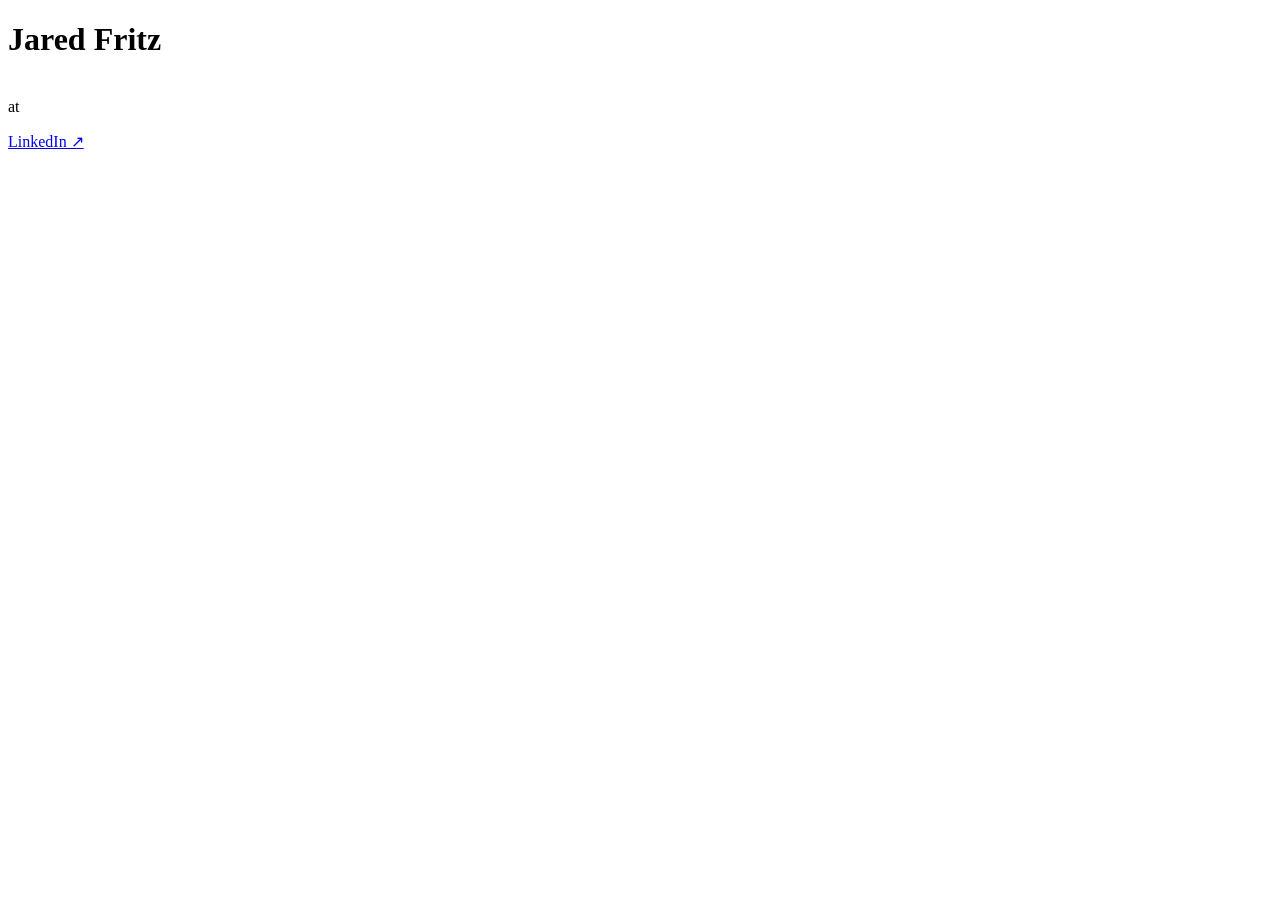
==== index.html @ 1a6c1596 "Add files via upload" ====
<!doctype html>
<html lang="en"><head><meta charset="utf-8"><meta name="viewport" content="width=device-width,initial-scale=1"><meta name="theme-color" content="#ffffff"><title>Jared Fritz</title><meta name="description" content="Jared Fritz — connect and keep in touch."><link rel="stylesheet" href="assets/site.css"><script defer src="assets/home.js"></script></head>
<body class="home-page"><main class="home-main"><h1 class="home-name" id="home-name">Jared Fritz</h1><p class="home-role"><span id="home-title"></span><br>at <a id="home-org" href="https://quill.org"></a></p><nav class="home-links" id="home-links" aria-label="Personal links"><a id="home-linkedin" href="https://www.linkedin.com/in/jaredfritz">LinkedIn ↗</a></nav></main></body></html>
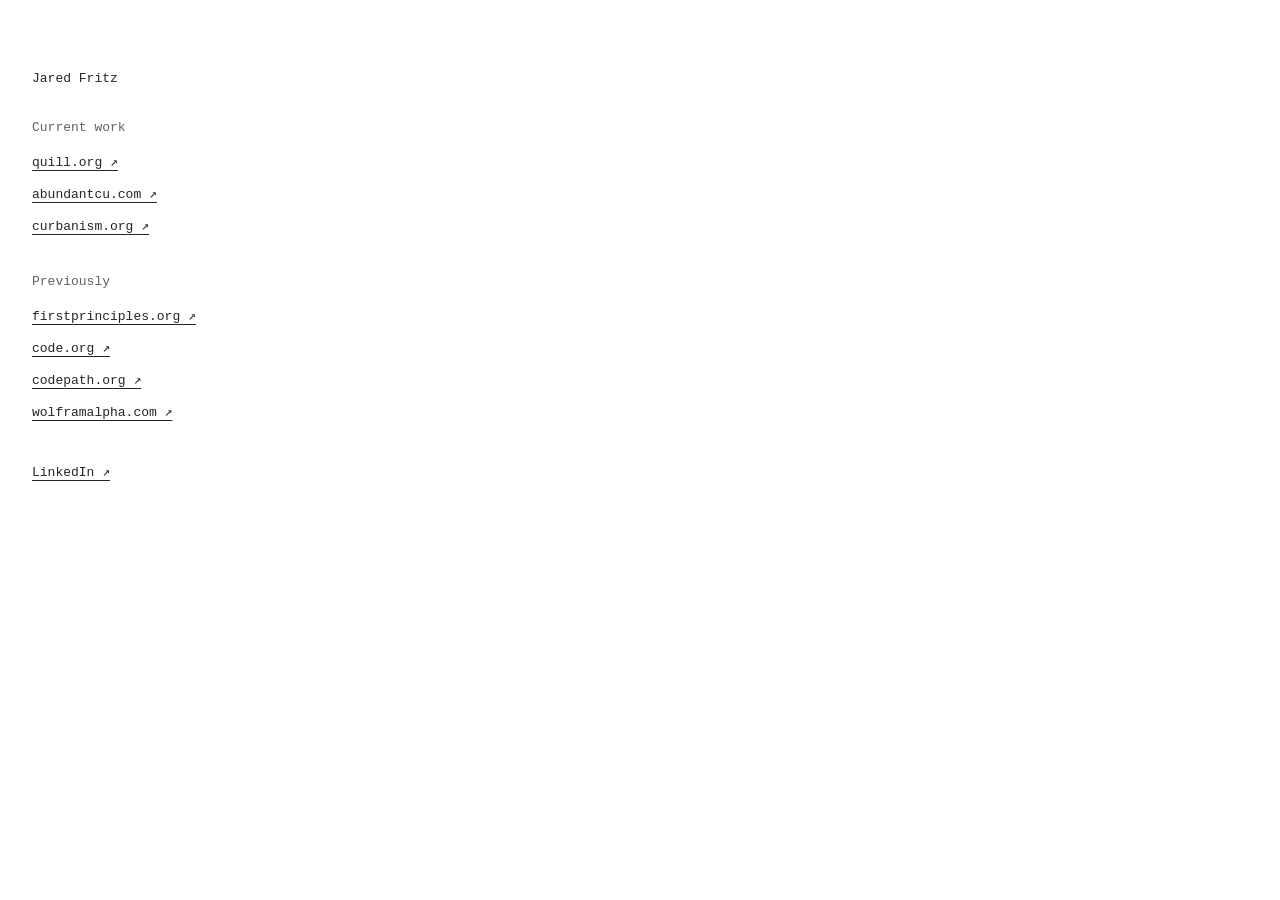
==== commit 783c6b44: "Add files via upload" ====
--- a/index.html
+++ b/index.html
@@ -1,3 +1,38 @@
 <!doctype html>
-<html lang="en"><head><meta charset="utf-8"><meta name="viewport" content="width=device-width,initial-scale=1"><meta name="theme-color" content="#ffffff"><title>Jared Fritz</title><meta name="description" content="Jared Fritz — connect and keep in touch."><link rel="stylesheet" href="assets/site.css"><script defer src="assets/home.js"></script></head>
-<body class="home-page"><main class="home-main"><h1 class="home-name" id="home-name">Jared Fritz</h1><p class="home-role"><span id="home-title"></span><br>at <a id="home-org" href="https://quill.org"></a></p><nav class="home-links" id="home-links" aria-label="Personal links"><a id="home-linkedin" href="https://www.linkedin.com/in/jaredfritz">LinkedIn ↗</a></nav></main></body></html>
+<html lang="en">
+<head>
+<meta charset="utf-8"><meta name="viewport" content="width=device-width,initial-scale=1"><meta name="theme-color" content="#ffffff">
+<title>Jared Fritz</title><meta name="description" content="Jared Fritz — current work and previous organizations.">
+<link rel="stylesheet" href="assets/site.css">
+<style>
+.home-name{margin-bottom:28px}
+.work-group{margin:0 0 28px}
+.work-group h2{font:inherit;margin:0 0 8px;color:#626262}
+</style>
+</head>
+<body class="home-page">
+<main class="home-main">
+<h1 class="home-name">Jared Fritz</h1>
+<section class="work-group" aria-label="Current work">
+<h2>Current work</h2>
+<nav class="home-links" aria-label="Current work links">
+<a href="https://quill.org">quill.org ↗</a>
+<a href="https://abundantcu.com">abundantcu.com ↗</a>
+<a href="https://curbanism.org">curbanism.org ↗</a>
+</nav>
+</section>
+<section class="work-group" aria-label="Previously">
+<h2>Previously</h2>
+<nav class="home-links" aria-label="Previously links">
+<a href="https://firstprinciples.org">firstprinciples.org ↗</a>
+<a href="https://code.org">code.org ↗</a>
+<a href="https://codepath.org">codepath.org ↗</a>
+<a href="https://wolframalpha.com">wolframalpha.com ↗</a>
+</nav>
+</section>
+<nav class="home-links" aria-label="Personal links">
+<a href="https://www.linkedin.com/in/jaredfritz">LinkedIn ↗</a>
+</nav>
+</main>
+</body>
+</html>
--- a/assets/site.css
+++ b/assets/site.css
@@ -0,0 +1,32 @@
+:root{color-scheme:light;--jf-ink:#233128;--jf-muted:#626b64;--jf-paper:#fffef9;--jf-page:#f3f4ef;--jf-cover:#327d6b;--jf-line:#e7e9e2;--jf-soft:#eef0e6;--jf-accent:#28735f}*{box-sizing:border-box}body{margin:0;color:var(--jf-ink);font:16px/1.5 -apple-system,BlinkMacSystemFont,"Segoe UI",sans-serif;background:var(--jf-page)}a{color:inherit;text-decoration:none}a:focus-visible,button:focus-visible{outline:3px solid #657642;outline-offset:4px}button,a{-webkit-tap-highlight-color:transparent}button{font:inherit}button:disabled{opacity:.5;cursor:not-allowed}[hidden]{display:none!important}.contact-card{max-width:440px;margin:0 auto;background:var(--jf-paper);min-height:100svh;overflow:hidden}.cover{position:relative;aspect-ratio:2/1;height:auto;background:var(--jf-cover);display:grid;place-items:center;color:#45513e;overflow:hidden}.cover img{position:absolute;inset:0;height:100%;width:100%;object-fit:cover}.cover-placeholder{font:12px ui-monospace,SFMono-Regular,Consolas,monospace;letter-spacing:.03em}.card-body{padding:0 26px 24px}.identity-top{display:flex;justify-content:space-between;align-items:flex-end;position:relative;margin-top:-50px;margin-bottom:18px;gap:20px}.portrait{width:104px;height:104px;flex-shrink:0;border:5px solid var(--jf-paper);border-radius:50%;background:var(--jf-soft);color:var(--jf-accent);display:grid;place-items:center;font:500 30px/1 system-ui;overflow:hidden}.portrait img{width:100%;height:100%;object-fit:cover}.card-name{font-size:32px;line-height:1.15;letter-spacing:-.045em;font-weight:650;margin:0 0 10px}.card-title{font-size:15px;line-height:1.5;color:var(--jf-muted);margin:0;max-width:320px}.card-org{font-size:15px;line-height:1.5;color:var(--jf-muted);margin:0}.contact-links{margin-top:29px;display:flex;flex-direction:column}.contact-link{min-height:62px;display:flex;align-items:center;gap:14px;border-bottom:1px solid var(--jf-line);padding:10px 0}.contact-link:last-child{border:0}.contact-link:hover .contact-label{text-decoration:underline;text-underline-offset:4px}.contact-icon{width:36px;height:36px;border-radius:50%;display:grid;place-items:center;flex-shrink:0;background:var(--jf-soft);color:var(--jf-accent);font:600 14px system-ui}.contact-label{flex:1;min-width:0;font-size:15px;font-weight:500;overflow-wrap:anywhere}.contact-arrow{font-size:18px;color:var(--jf-muted);padding-left:4px}.actions{padding-top:27px}.save{background:var(--jf-accent);color:#fff;border:0;border-radius:999px;min-height:56px;width:100%;display:flex;align-items:center;justify-content:center;gap:10px;font-size:16px;font-weight:600;cursor:pointer}.save:hover{background:#205d4d}.save-help{margin:10px 0 0;text-align:center;font-size:12px;color:var(--jf-muted)}.notice{padding:10px 12px;margin:18px 0 0;background:var(--jf-soft);border-radius:8px;font-size:12px;color:var(--jf-muted)}.status{font-size:13px;line-height:1.5;color:var(--jf-muted);margin:0}.status:not(:empty){margin-top:12px}.home-page{background:white;color:#252525;font:13px/1.65 ui-monospace,SFMono-Regular,Menlo,Consolas,"Liberation Mono",monospace;padding:24px;min-height:100svh}.home-main{max-width:540px;margin:40px 0 0}.home-name{font:inherit;margin:0 0 9px}.home-role{margin:0 0 24px}.home-role a{text-decoration:underline;text-underline-offset:3px}.home-links{display:flex;flex-direction:column;align-items:flex-start;gap:0}.home-links a{display:flex;align-items:center;min-height:44px;text-decoration:underline;text-decoration-thickness:1px;text-underline-offset:4px}.home-links a:hover{text-decoration-style:dotted}@media(min-width:600px){.contact-card{margin:48px auto;min-height:0;border-radius:26px;box-shadow:0 6px 42px #2431270a;border:1px solid var(--jf-line)}.card-body{padding:0 30px 16px}.home-page{padding:28px 32px}.home-links a{min-height:32px}}@media(max-width:359px){.identity-top{margin-top:-40px}.card-body{padding-left:22px;padding-right:22px}.card-name{font-size:30px}.card-title{font-size:14px}.identity-top{margin-bottom:15px}.contact-links{margin-top:22px}}@media(prefers-reduced-motion:no-preference){.save{transition:background .15s ease}}
+
+.physical-card{margin-top:24px;text-align:center}
+.card-flip{display:block;width:100%}
+.card-flip summary{display:block;list-style:none;cursor:pointer;-webkit-tap-highlight-color:transparent}
+.card-flip summary::-webkit-details-marker{display:none}
+.card-flip summary:focus-visible{outline:3px solid #31836f;outline-offset:6px;border-radius:5px}
+.card-flip summary{perspective:1400px}
+.card-flip-inner{display:block;position:relative;aspect-ratio:1.67;transform-style:preserve-3d;transition:transform .6s ease}
+.card-face{display:block;position:absolute;inset:0;width:100%;height:100%;object-fit:fill;border-radius:5px;backface-visibility:hidden;-webkit-backface-visibility:hidden;box-shadow:0 3px 12px #0002}
+.card-back{transform:rotateY(180deg)}
+.card-flip[open] .card-flip-inner{transform:rotateY(180deg)}
+.card-flip .show-front{display:none}
+.card-flip[open] .show-back{display:none}
+.card-flip[open] .show-front{display:inline}
+.flip-hint{display:block;margin-top:12px;color:var(--jf-accent);font-size:13px;font-weight:600}
+
+.card-welcome{padding:24px;border:0;background:transparent;color:white;width:min(760px,100%);max-width:100%;max-height:100dvh;overflow:auto}
+.card-welcome::backdrop{background:rgb(18 31 27 / .78);backdrop-filter:blur(5px)}
+body.welcome-open{overflow:hidden}
+.welcome-content{width:100%;text-align:center}
+.welcome-card{display:block;padding:0;border:0;background:transparent;cursor:pointer;perspective:1400px;width:100%}
+.welcome-rotor{display:block;position:relative;aspect-ratio:1.67;transform-style:preserve-3d;transition:transform .6s ease}
+.welcome-card.is-flipped .welcome-rotor{transform:rotateY(180deg)}
+.welcome-face{position:absolute;inset:0;width:100%;height:100%;object-fit:fill;border-radius:8px;backface-visibility:hidden;-webkit-backface-visibility:hidden;box-shadow:0 14px 50px #0003}
+.welcome-contact{transform:rotateY(180deg)}
+.welcome-dismiss{width:auto;min-width:210px;margin:28px auto 0;padding:0 28px;background:#fff;color:#205d4d}
+.welcome-dismiss:hover{background:#eef0e6}
+.welcome-help{font-size:13px;color:#fff;margin:12px 0 0}
+@media(prefers-reduced-motion:reduce){.welcome-rotor,.card-flip-inner{transition:none}}
+
+.sr-only{position:absolute;width:1px;height:1px;padding:0;margin:-1px;overflow:hidden;clip-path:inset(50%);white-space:nowrap;border:0}
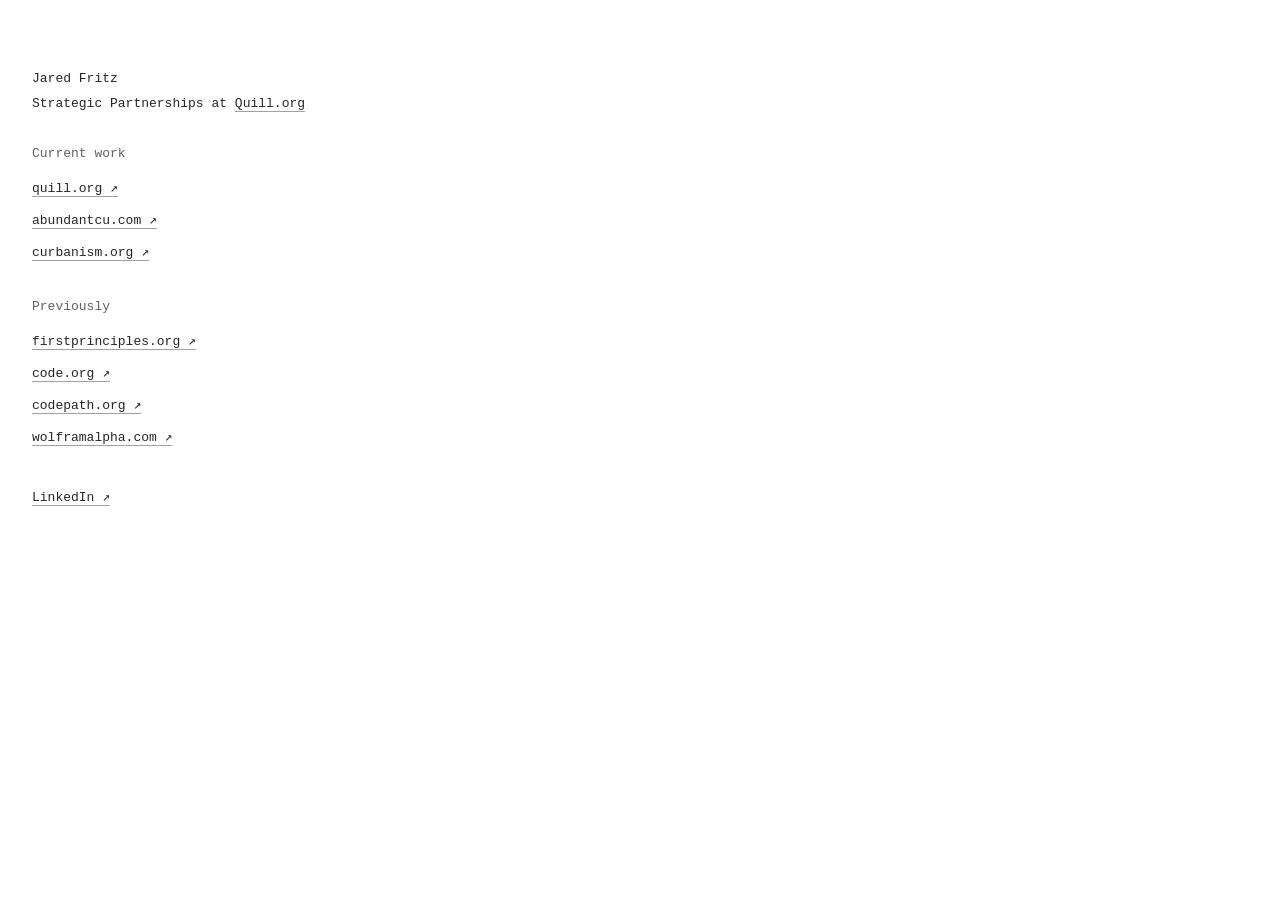
==== commit 871cbeb6: "Add files via upload" ====
--- a/index.html
+++ b/index.html
@@ -2,10 +2,17 @@
 <html lang="en">
 <head>
 <meta charset="utf-8"><meta name="viewport" content="width=device-width,initial-scale=1"><meta name="theme-color" content="#ffffff">
-<title>Jared Fritz</title><meta name="description" content="Jared Fritz — current work and previous organizations.">
+<title>Jared Fritz</title><meta name="description" content="Jared Fritz — Strategic Partnerships at Quill.org. Current work and previous organizations.">
 <link rel="stylesheet" href="assets/site.css">
 <style>
-.home-name{margin-bottom:28px}
+.home-name{margin-bottom:4px}
+.home-role{margin:0 0 28px;max-width:100%;overflow-wrap:break-word}
+.home-role a{display:inline-block}
+.home-main a{text-decoration:underline;text-decoration-thickness:1px;text-underline-offset:4px;text-decoration-color:#a0a0a0}
+.home-main a:hover{color:#205d4d;text-decoration-style:solid;text-decoration-color:currentColor}
+.home-main a:focus-visible{color:#205d4d;outline:2px solid #205d4d;outline-offset:4px;border-radius:2px;text-decoration-color:currentColor}
+@media(pointer:coarse){.home-links a{min-height:44px}.home-role a{min-height:44px;display:inline-flex;align-items:center}}
+@media(prefers-reduced-motion:no-preference){.home-main a{transition:color .15s ease,text-decoration-color .15s ease}}
 .work-group{margin:0 0 28px}
 .work-group h2{font:inherit;margin:0 0 8px;color:#626262}
 </style>
@@ -13,6 +20,7 @@
 <body class="home-page">
 <main class="home-main">
 <h1 class="home-name">Jared Fritz</h1>
+<p class="home-role">Strategic Partnerships at <a href="https://quill.org">Quill.org</a></p>
 <section class="work-group" aria-label="Current work">
 <h2>Current work</h2>
 <nav class="home-links" aria-label="Current work links">
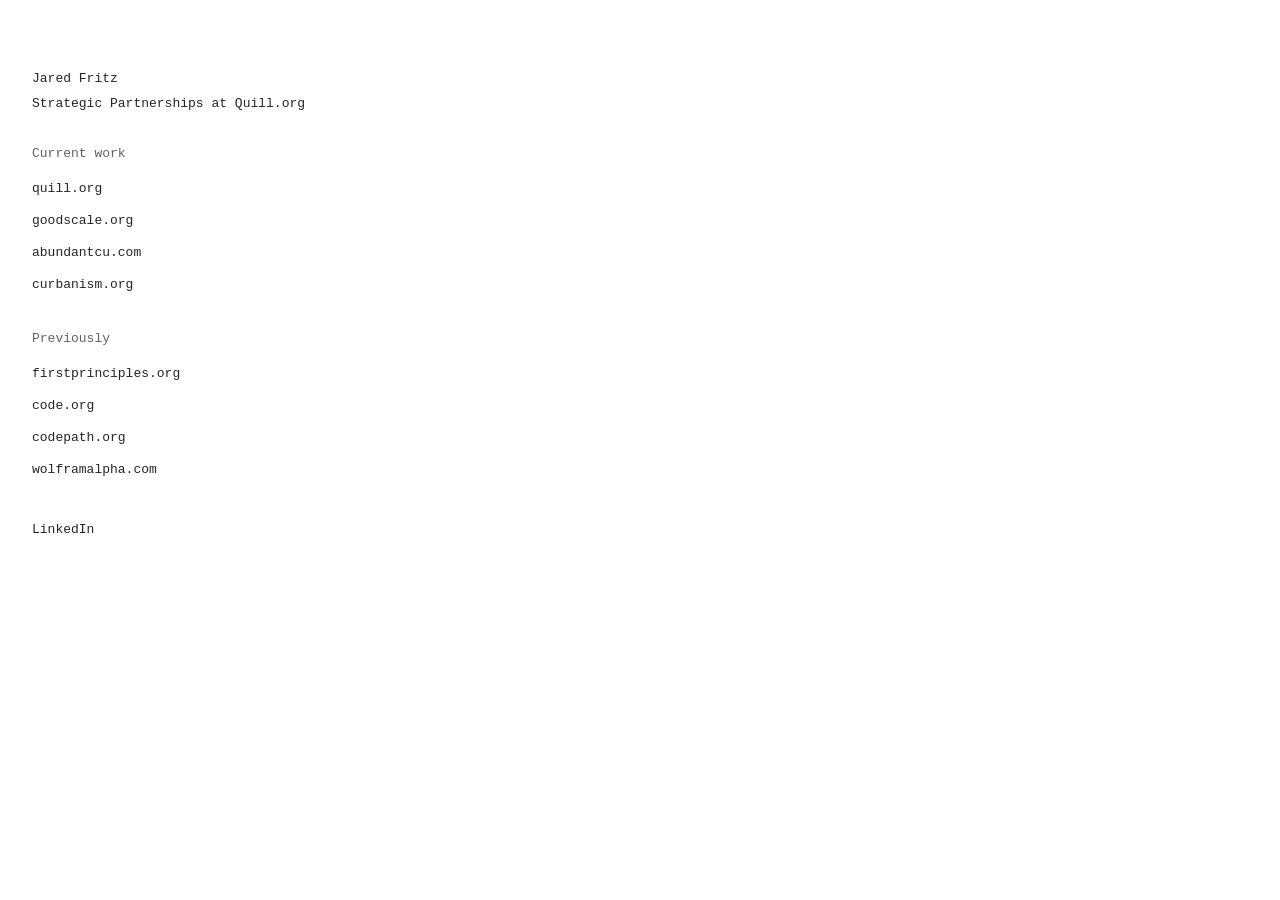
==== commit 568cb099: "Add files via upload" ====
--- a/index.html
+++ b/index.html
@@ -8,9 +8,9 @@
 .home-name{margin-bottom:4px}
 .home-role{margin:0 0 28px;max-width:100%;overflow-wrap:break-word}
 .home-role a{display:inline-block}
-.home-main a{text-decoration:underline;text-decoration-thickness:1px;text-underline-offset:4px;text-decoration-color:#a0a0a0}
-.home-main a:hover{color:#205d4d;text-decoration-style:solid;text-decoration-color:currentColor}
-.home-main a:focus-visible{color:#205d4d;outline:2px solid #205d4d;outline-offset:4px;border-radius:2px;text-decoration-color:currentColor}
+.home-main a{text-decoration:none;text-decoration-thickness:1px;text-underline-offset:4px}
+.home-main a:hover{text-decoration:underline;text-decoration-thickness:1px;text-decoration-style:solid;text-underline-offset:4px}
+.home-main a:focus-visible{outline:2px solid #205d4d;outline-offset:4px;border-radius:2px;text-decoration:underline;text-decoration-thickness:1px;text-underline-offset:4px}
 @media(pointer:coarse){.home-links a{min-height:44px}.home-role a{min-height:44px;display:inline-flex;align-items:center}}
 @media(prefers-reduced-motion:no-preference){.home-main a{transition:color .15s ease,text-decoration-color .15s ease}}
 .work-group{margin:0 0 28px}
@@ -24,22 +24,23 @@
 <section class="work-group" aria-label="Current work">
 <h2>Current work</h2>
 <nav class="home-links" aria-label="Current work links">
-<a href="https://quill.org">quill.org ↗</a>
-<a href="https://abundantcu.com">abundantcu.com ↗</a>
-<a href="https://curbanism.org">curbanism.org ↗</a>
+<a href="https://quill.org">quill.org</a>
+<a href="https://goodscale.org">goodscale.org</a>
+<a href="https://abundantcu.com">abundantcu.com</a>
+<a href="https://curbanism.org">curbanism.org</a>
 </nav>
 </section>
 <section class="work-group" aria-label="Previously">
 <h2>Previously</h2>
 <nav class="home-links" aria-label="Previously links">
-<a href="https://firstprinciples.org">firstprinciples.org ↗</a>
-<a href="https://code.org">code.org ↗</a>
-<a href="https://codepath.org">codepath.org ↗</a>
-<a href="https://wolframalpha.com">wolframalpha.com ↗</a>
+<a href="https://firstprinciples.org">firstprinciples.org</a>
+<a href="https://code.org">code.org</a>
+<a href="https://codepath.org">codepath.org</a>
+<a href="https://wolframalpha.com">wolframalpha.com</a>
 </nav>
 </section>
 <nav class="home-links" aria-label="Personal links">
-<a href="https://www.linkedin.com/in/jaredfritz">LinkedIn ↗</a>
+<a href="https://www.linkedin.com/in/jaredfritz">LinkedIn</a>
 </nav>
 </main>
 </body>
--- a/assets/site.css
+++ b/assets/site.css
@@ -15,18 +15,25 @@
 .card-flip[open] .show-front{display:inline}
 .flip-hint{display:block;margin-top:12px;color:var(--jf-accent);font-size:13px;font-weight:600}
 
-.card-welcome{padding:24px;border:0;background:transparent;color:white;width:min(760px,100%);max-width:100%;max-height:100dvh;overflow:auto}
-.card-welcome::backdrop{background:rgb(18 31 27 / .78);backdrop-filter:blur(5px)}
+.card-welcome{padding:0;margin:0;border:0;background:transparent;color:white;width:100vw;height:100dvh;max-width:none;max-height:none;overflow:hidden}
+.card-welcome::backdrop{background:rgb(18 31 27 / .78);backdrop-filter:blur(5px);transition:background .7s ease,backdrop-filter .7s ease}
+.card-welcome.is-landing::backdrop{background:transparent;backdrop-filter:blur(0)}
 body.welcome-open{overflow:hidden}
-.welcome-content{width:100%;text-align:center}
-.welcome-card{display:block;padding:0;border:0;background:transparent;cursor:pointer;perspective:1400px;width:100%}
+.welcome-content{display:flex;align-items:center;justify-content:center;width:100%;height:100%;text-align:center}
+.welcome-card{display:block;padding:0;border:0;background:transparent;cursor:pointer;perspective:1400px;width:min(712px,calc(100% - 48px),calc((100dvh - 48px)*1.67))}
 .welcome-rotor{display:block;position:relative;aspect-ratio:1.67;transform-style:preserve-3d;transition:transform .6s ease}
 .welcome-card.is-flipped .welcome-rotor{transform:rotateY(180deg)}
 .welcome-face{position:absolute;inset:0;width:100%;height:100%;object-fit:fill;border-radius:8px;backface-visibility:hidden;-webkit-backface-visibility:hidden;box-shadow:0 14px 50px #0003}
 .welcome-contact{transform:rotateY(180deg)}
-.welcome-dismiss{width:auto;min-width:210px;margin:28px auto 0;padding:0 28px;background:#fff;color:#205d4d}
-.welcome-dismiss:hover{background:#eef0e6}
-.welcome-help{font-size:13px;color:#fff;margin:12px 0 0}
 @media(prefers-reduced-motion:reduce){.welcome-rotor,.card-flip-inner{transition:none}}
 
 .sr-only{position:absolute;width:1px;height:1px;padding:0;margin:-1px;overflow:hidden;clip-path:inset(50%);white-space:nowrap;border:0}
+
+.card-welcome.is-landing .welcome-face{border-radius:5px;box-shadow:0 3px 12px #0002;transition:border-radius .7s ease,box-shadow .7s ease}
+
+html{scrollbar-gutter:stable}
+
+.share-actions{text-align:center;margin-top:8px}
+.share-card{display:inline-flex;align-items:center;justify-content:center;gap:7px;min-height:44px;padding:0 12px;border:0;border-radius:6px;background:transparent;color:var(--jf-muted);font-size:13px;cursor:pointer}
+.share-card:hover{color:var(--jf-accent);text-decoration:underline;text-underline-offset:3px}
+.share-url{display:block;width:100%;margin:4px 0 0;padding:10px;border:1px solid var(--jf-line);border-radius:6px;background:white;color:var(--jf-ink);font:inherit;font-size:13px}
